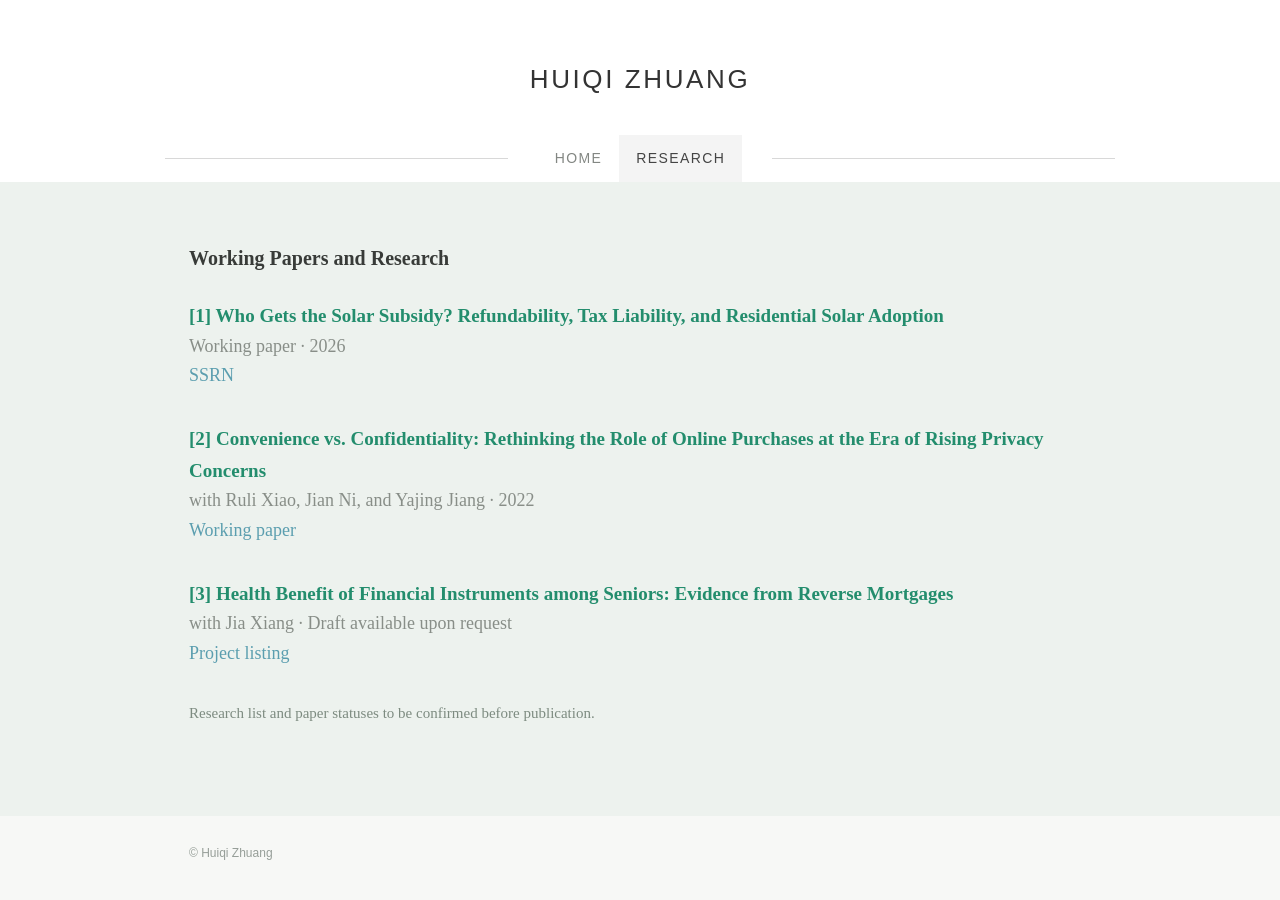
==== research.html @ 511d2074 "Add academic website" ====
<!doctype html><html lang="en"><head><meta charset="utf-8"><meta name="viewport" content="width=device-width, initial-scale=1"><meta name="description" content="Research by Huiqi Zhuang"><title>Research | Huiqi Zhuang</title><link rel="stylesheet" href="style.css"></head><body><header><a class="name" href="index.html">HUIQI ZHUANG</a><nav class="nav" aria-label="Main navigation"><div class="navlinks"><a href="index.html">HOME</a><a href="research.html" aria-current="page">RESEARCH</a></div></nav></header><main><div class="container research"><h2>Working Papers and Research</h2><article class="paper"><a class="title" href="https://ssrn.com/abstract=7076631">[1] Who Gets the Solar Subsidy? Refundability, Tax Liability, and Residential Solar Adoption</a><div class="meta">Working paper · 2026</div><div><a href="https://ssrn.com/abstract=7076631">SSRN</a></div></article><article class="paper"><a class="title" href="https://msi.org/working-paper/convenience-vs-confidentiality-rethinking-the-role-of-online-purchases-at-the-era-of-rising-privacy-concerns/">[2] Convenience vs. Confidentiality: Rethinking the Role of Online Purchases at the Era of Rising Privacy Concerns</a><div class="meta">with Ruli Xiao, Jian Ni, and Yajing Jiang · 2022</div><div><a href="https://msi.org/working-paper/convenience-vs-confidentiality-rethinking-the-role-of-online-purchases-at-the-era-of-rising-privacy-concerns/">Working paper</a></div></article><article class="paper"><span class="title">[3] Health Benefit of Financial Instruments among Seniors: Evidence from Reverse Mortgages</span><div class="meta">with Jia Xiang · Draft available upon request</div><div><a href="https://sites.google.com/view/jiaxiang/research">Project listing</a></div></article><p class="note">Research list and paper statuses to be confirmed before publication.</p></div></main><footer>© Huiqi Zhuang</footer></body></html>
---- style.css ----
*{box-sizing:border-box}body{margin:0;color:#383b38;background:#f7f8f6;font-family:Georgia,'Times New Roman',serif;font-size:18px;line-height:1.65}header{background:#fff;text-align:center;padding:58px 20px 0}.name{font-family:Arial,sans-serif;font-size:26px;letter-spacing:.1em;color:#333;text-decoration:none}.nav{max-width:950px;display:flex;align-items:center;gap:30px;margin:34px auto 0}.nav:before,.nav:after{content:'';height:1px;background:#d8d8d8;flex:1}.navlinks{display:flex;gap:0}.nav a{font-family:Arial,sans-serif;font-size:14px;letter-spacing:.1em;color:#838783;text-decoration:none;padding:12px 17px}.nav a[aria-current=page]{background:#f4f4f4;color:#444}main{background:#edf2ee;min-height:430px}.container{max-width:950px;margin:auto;padding:60px 24px 75px}.home{display:grid;grid-template-columns:34% 1fr;gap:40px}.photo{aspect-ratio:4/3;background:#e0e8e0;display:flex;align-items:center;justify-content:center;color:#87958b;font:13px Arial,sans-serif;letter-spacing:.04em}.bio p{margin:0 0 24px}strong,.title{color:#238d6d}a{color:#5b9eaf;text-decoration:none}a:hover{text-decoration:underline}.paper{margin:0 0 32px}.paper .title{font-weight:bold;font-size:19px}.meta{color:#888e88}.research h2{font-size:20px;margin:0 0 25px;color:#383b38}.research{max-width:950px}footer{max-width:950px;margin:auto;padding:30px 24px;color:#969e98;font:12px Arial,sans-serif}.note{font-size:15px;color:#7d8b80}@media(max-width:650px){header{padding-top:38px}.name{font-size:21px}.nav{gap:5px;margin-top:25px}.nav a{padding:12px}.container{padding:38px 22px 50px}.home{grid-template-columns:1fr;gap:25px}.photo{max-width:300px}body{font-size:17px}}
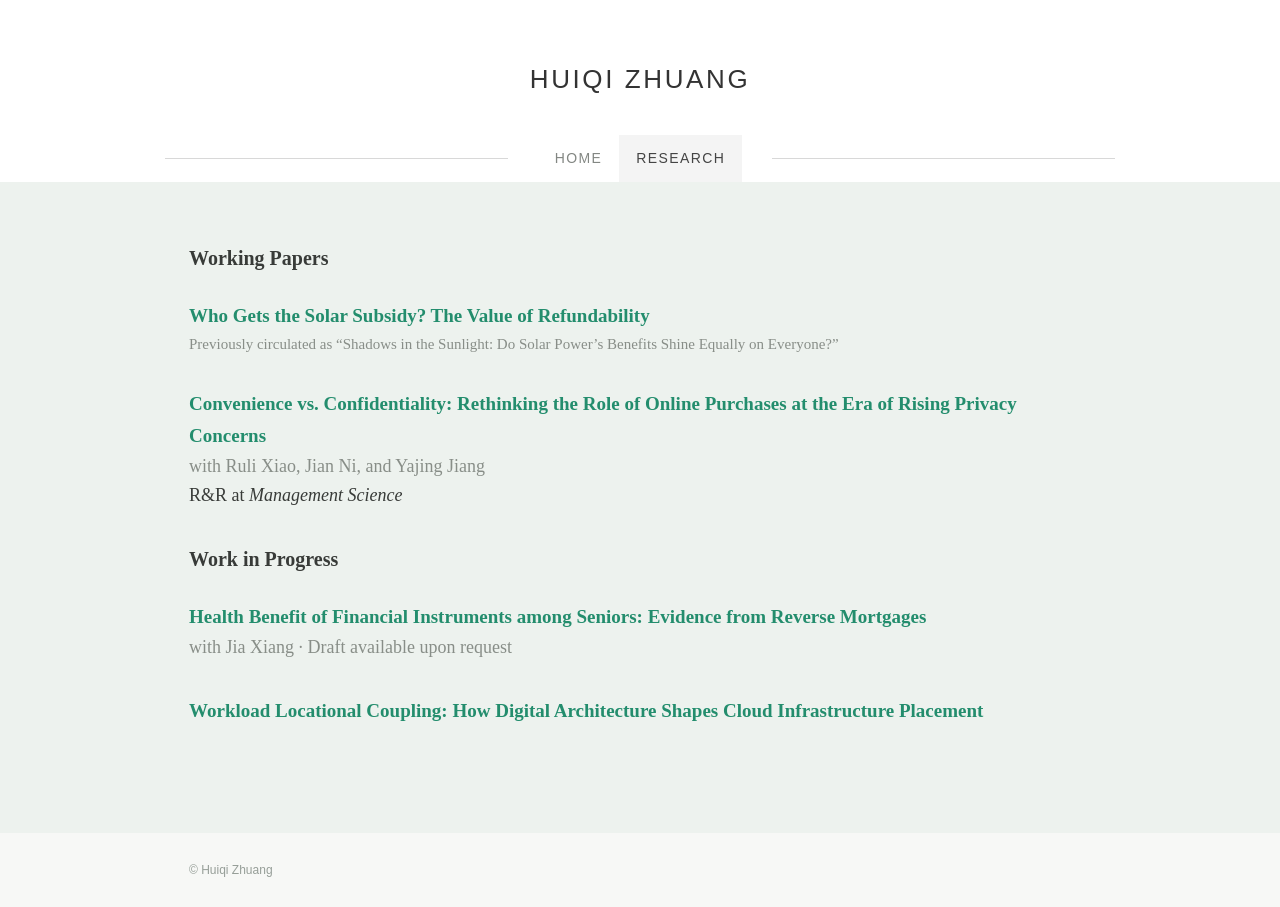
==== commit 47a8b1dc: "Update research and working papers" ====
--- a/research.html
+++ b/research.html
@@ -1 +1 @@
-<!doctype html><html lang="en"><head><meta charset="utf-8"><meta name="viewport" content="width=device-width, initial-scale=1"><meta name="description" content="Research by Huiqi Zhuang"><title>Research | Huiqi Zhuang</title><link rel="stylesheet" href="style.css"></head><body><header><a class="name" href="index.html">HUIQI ZHUANG</a><nav class="nav" aria-label="Main navigation"><div class="navlinks"><a href="index.html">HOME</a><a href="research.html" aria-current="page">RESEARCH</a></div></nav></header><main><div class="container research"><h2>Working Papers and Research</h2><article class="paper"><a class="title" href="https://ssrn.com/abstract=7076631">[1] Who Gets the Solar Subsidy? Refundability, Tax Liability, and Residential Solar Adoption</a><div class="meta">Working paper · 2026</div><div><a href="https://ssrn.com/abstract=7076631">SSRN</a></div></article><article class="paper"><a class="title" href="https://msi.org/working-paper/convenience-vs-confidentiality-rethinking-the-role-of-online-purchases-at-the-era-of-rising-privacy-concerns/">[2] Convenience vs. Confidentiality: Rethinking the Role of Online Purchases at the Era of Rising Privacy Concerns</a><div class="meta">with Ruli Xiao, Jian Ni, and Yajing Jiang · 2022</div><div><a href="https://msi.org/working-paper/convenience-vs-confidentiality-rethinking-the-role-of-online-purchases-at-the-era-of-rising-privacy-concerns/">Working paper</a></div></article><article class="paper"><span class="title">[3] Health Benefit of Financial Instruments among Seniors: Evidence from Reverse Mortgages</span><div class="meta">with Jia Xiang · Draft available upon request</div><div><a href="https://sites.google.com/view/jiaxiang/research">Project listing</a></div></article><p class="note">Research list and paper statuses to be confirmed before publication.</p></div></main><footer>© Huiqi Zhuang</footer></body></html>
+<!doctype html><html lang="en"><head><meta charset="utf-8"><meta name="viewport" content="width=device-width, initial-scale=1"><meta name="description" content="Research by Huiqi Zhuang"><title>Research | Huiqi Zhuang</title><link rel="stylesheet" href="style.css?v=2"></head><body><header><a class="name" href="index.html">HUIQI ZHUANG</a><nav class="nav" aria-label="Main navigation"><div class="navlinks"><a href="index.html">HOME</a><a href="research.html" aria-current="page">RESEARCH</a></div></nav></header><main><div class="container research"><h2>Working Papers</h2><article class="paper"><a class="title" href="https://papers.ssrn.com/sol3/papers.cfm?abstract_id=7076631">Who Gets the Solar Subsidy? The Value of Refundability</a><div class="meta" style="font-size:15px">Previously circulated as “Shadows in the Sunlight: Do Solar Power’s Benefits Shine Equally on Everyone?”</div></article><article class="paper"><a class="title" href="https://msi.org/working-paper/convenience-vs-confidentiality-rethinking-the-role-of-online-purchases-at-the-era-of-rising-privacy-concerns/">Convenience vs. Confidentiality: Rethinking the Role of Online Purchases at the Era of Rising Privacy Concerns</a><div class="meta">with Ruli Xiao, Jian Ni, and Yajing Jiang</div><div>R&amp;R at <em>Management Science</em></div></article><h2>Work in Progress</h2><article class="paper"><span class="title">Health Benefit of Financial Instruments among Seniors: Evidence from Reverse Mortgages</span><div class="meta">with Jia Xiang · Draft available upon request</div></article><article class="paper"><span class="title">Workload Locational Coupling: How Digital Architecture Shapes Cloud Infrastructure Placement</span></article></div></main><footer>© Huiqi Zhuang</footer></body></html>
--- a/style.css
+++ b/style.css
@@ -1 +1 @@
-*{box-sizing:border-box}body{margin:0;color:#383b38;background:#f7f8f6;font-family:Georgia,'Times New Roman',serif;font-size:18px;line-height:1.65}header{background:#fff;text-align:center;padding:58px 20px 0}.name{font-family:Arial,sans-serif;font-size:26px;letter-spacing:.1em;color:#333;text-decoration:none}.nav{max-width:950px;display:flex;align-items:center;gap:30px;margin:34px auto 0}.nav:before,.nav:after{content:'';height:1px;background:#d8d8d8;flex:1}.navlinks{display:flex;gap:0}.nav a{font-family:Arial,sans-serif;font-size:14px;letter-spacing:.1em;color:#838783;text-decoration:none;padding:12px 17px}.nav a[aria-current=page]{background:#f4f4f4;color:#444}main{background:#edf2ee;min-height:430px}.container{max-width:950px;margin:auto;padding:60px 24px 75px}.home{display:grid;grid-template-columns:34% 1fr;gap:40px}.photo{aspect-ratio:4/3;background:#e0e8e0;display:flex;align-items:center;justify-content:center;color:#87958b;font:13px Arial,sans-serif;letter-spacing:.04em}.bio p{margin:0 0 24px}strong,.title{color:#238d6d}a{color:#5b9eaf;text-decoration:none}a:hover{text-decoration:underline}.paper{margin:0 0 32px}.paper .title{font-weight:bold;font-size:19px}.meta{color:#888e88}.research h2{font-size:20px;margin:0 0 25px;color:#383b38}.research{max-width:950px}footer{max-width:950px;margin:auto;padding:30px 24px;color:#969e98;font:12px Arial,sans-serif}.note{font-size:15px;color:#7d8b80}@media(max-width:650px){header{padding-top:38px}.name{font-size:21px}.nav{gap:5px;margin-top:25px}.nav a{padding:12px}.container{padding:38px 22px 50px}.home{grid-template-columns:1fr;gap:25px}.photo{max-width:300px}body{font-size:17px}}
+*{box-sizing:border-box}body{margin:0;color:#383b38;background:#f7f8f6;font-family:Georgia,'Times New Roman',serif;font-size:18px;line-height:1.65}header{background:#fff;text-align:center;padding:58px 20px 0}.name{font-family:Arial,sans-serif;font-size:26px;letter-spacing:.1em;color:#333;text-decoration:none}.nav{max-width:950px;display:flex;align-items:center;gap:30px;margin:34px auto 0}.nav:before,.nav:after{content:'';height:1px;background:#d8d8d8;flex:1}.navlinks{display:flex;gap:0}.nav a{font-family:Arial,sans-serif;font-size:14px;letter-spacing:.1em;color:#838783;text-decoration:none;padding:12px 17px}.nav a[aria-current=page]{background:#f4f4f4;color:#444}main{background:#edf2ee;min-height:430px}.container{max-width:950px;margin:auto;padding:60px 24px 75px}.home{display:grid;grid-template-columns:34% 1fr;gap:40px}.photo{width:100%;height:auto;display:block;background:#e0e8e0;display:flex;align-items:center;justify-content:center;color:#87958b;font:13px Arial,sans-serif;letter-spacing:.04em}.bio p{margin:0 0 24px}strong,.title{color:#238d6d}a{color:#5b9eaf;text-decoration:none}a:hover{text-decoration:underline}.paper{margin:0 0 32px}.paper .title{font-weight:bold;font-size:19px}.meta{color:#888e88}.research h2{font-size:20px;margin:0 0 25px;color:#383b38}.research{max-width:950px}footer{max-width:950px;margin:auto;padding:30px 24px;color:#969e98;font:12px Arial,sans-serif}.note{font-size:15px;color:#7d8b80}@media(max-width:650px){header{padding-top:38px}.name{font-size:21px}.nav{gap:5px;margin-top:25px}.nav a{padding:12px}.container{padding:38px 22px 50px}.home{grid-template-columns:1fr;gap:25px}.photo{max-width:300px}body{font-size:17px}}
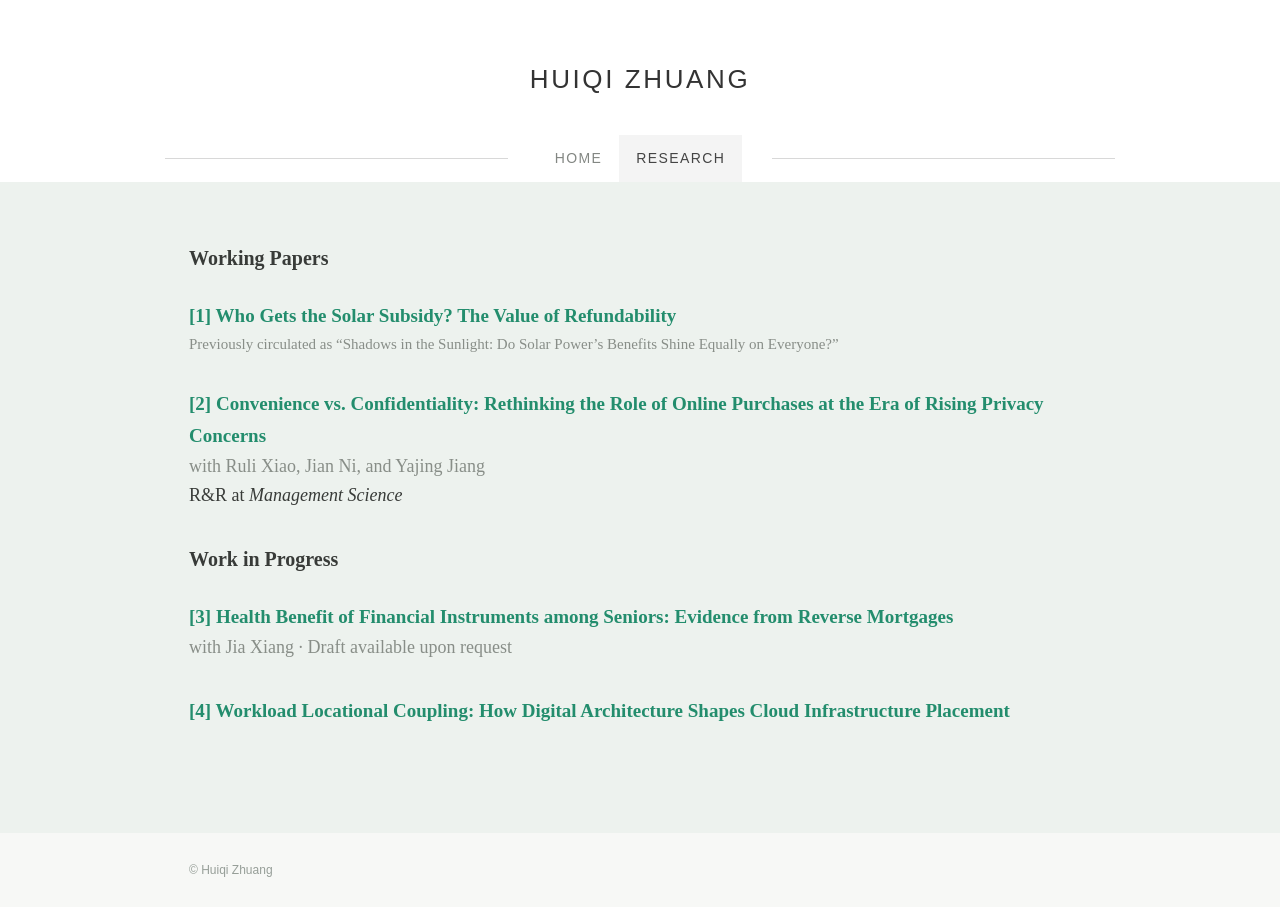
==== commit d0c94a2b: "Update research.html" ====
--- a/research.html
+++ b/research.html
@@ -1 +1 @@
-<!doctype html><html lang="en"><head><meta charset="utf-8"><meta name="viewport" content="width=device-width, initial-scale=1"><meta name="description" content="Research by Huiqi Zhuang"><title>Research | Huiqi Zhuang</title><link rel="stylesheet" href="style.css?v=2"></head><body><header><a class="name" href="index.html">HUIQI ZHUANG</a><nav class="nav" aria-label="Main navigation"><div class="navlinks"><a href="index.html">HOME</a><a href="research.html" aria-current="page">RESEARCH</a></div></nav></header><main><div class="container research"><h2>Working Papers</h2><article class="paper"><a class="title" href="https://papers.ssrn.com/sol3/papers.cfm?abstract_id=7076631">Who Gets the Solar Subsidy? The Value of Refundability</a><div class="meta" style="font-size:15px">Previously circulated as “Shadows in the Sunlight: Do Solar Power’s Benefits Shine Equally on Everyone?”</div></article><article class="paper"><a class="title" href="https://msi.org/working-paper/convenience-vs-confidentiality-rethinking-the-role-of-online-purchases-at-the-era-of-rising-privacy-concerns/">Convenience vs. Confidentiality: Rethinking the Role of Online Purchases at the Era of Rising Privacy Concerns</a><div class="meta">with Ruli Xiao, Jian Ni, and Yajing Jiang</div><div>R&amp;R at <em>Management Science</em></div></article><h2>Work in Progress</h2><article class="paper"><span class="title">Health Benefit of Financial Instruments among Seniors: Evidence from Reverse Mortgages</span><div class="meta">with Jia Xiang · Draft available upon request</div></article><article class="paper"><span class="title">Workload Locational Coupling: How Digital Architecture Shapes Cloud Infrastructure Placement</span></article></div></main><footer>© Huiqi Zhuang</footer></body></html>
+<!doctype html><html lang="en"><head><meta charset="utf-8"><meta name="viewport" content="width=device-width, initial-scale=1"><meta name="description" content="Research by Huiqi Zhuang"><title>Research | Huiqi Zhuang</title><link rel="stylesheet" href="style.css?v=2"></head><body><header><a class="name" href="index.html">HUIQI ZHUANG</a><nav class="nav" aria-label="Main navigation"><div class="navlinks"><a href="index.html">HOME</a><a href="research.html" aria-current="page">RESEARCH</a></div></nav></header><main><div class="container research"><h2>Working Papers</h2><article class="paper"><a class="title" href="https://papers.ssrn.com/sol3/papers.cfm?abstract_id=7076631">[1] Who Gets the Solar Subsidy? The Value of Refundability</a><div class="meta" style="font-size:15px">Previously circulated as “Shadows in the Sunlight: Do Solar Power’s Benefits Shine Equally on Everyone?”</div></article><article class="paper"><a class="title" href="https://msi.org/working-paper/convenience-vs-confidentiality-rethinking-the-role-of-online-purchases-at-the-era-of-rising-privacy-concerns/">[2] Convenience vs. Confidentiality: Rethinking the Role of Online Purchases at the Era of Rising Privacy Concerns</a><div class="meta">with Ruli Xiao, Jian Ni, and Yajing Jiang</div><div>R&amp;R at <em>Management Science</em></div></article><h2>Work in Progress</h2><article class="paper"><span class="title">[3] Health Benefit of Financial Instruments among Seniors: Evidence from Reverse Mortgages</span><div class="meta">with Jia Xiang · Draft available upon request</div></article><article class="paper"><span class="title">[4] Workload Locational Coupling: How Digital Architecture Shapes Cloud Infrastructure Placement</span></article></div></main><footer>© Huiqi Zhuang</footer></body></html>
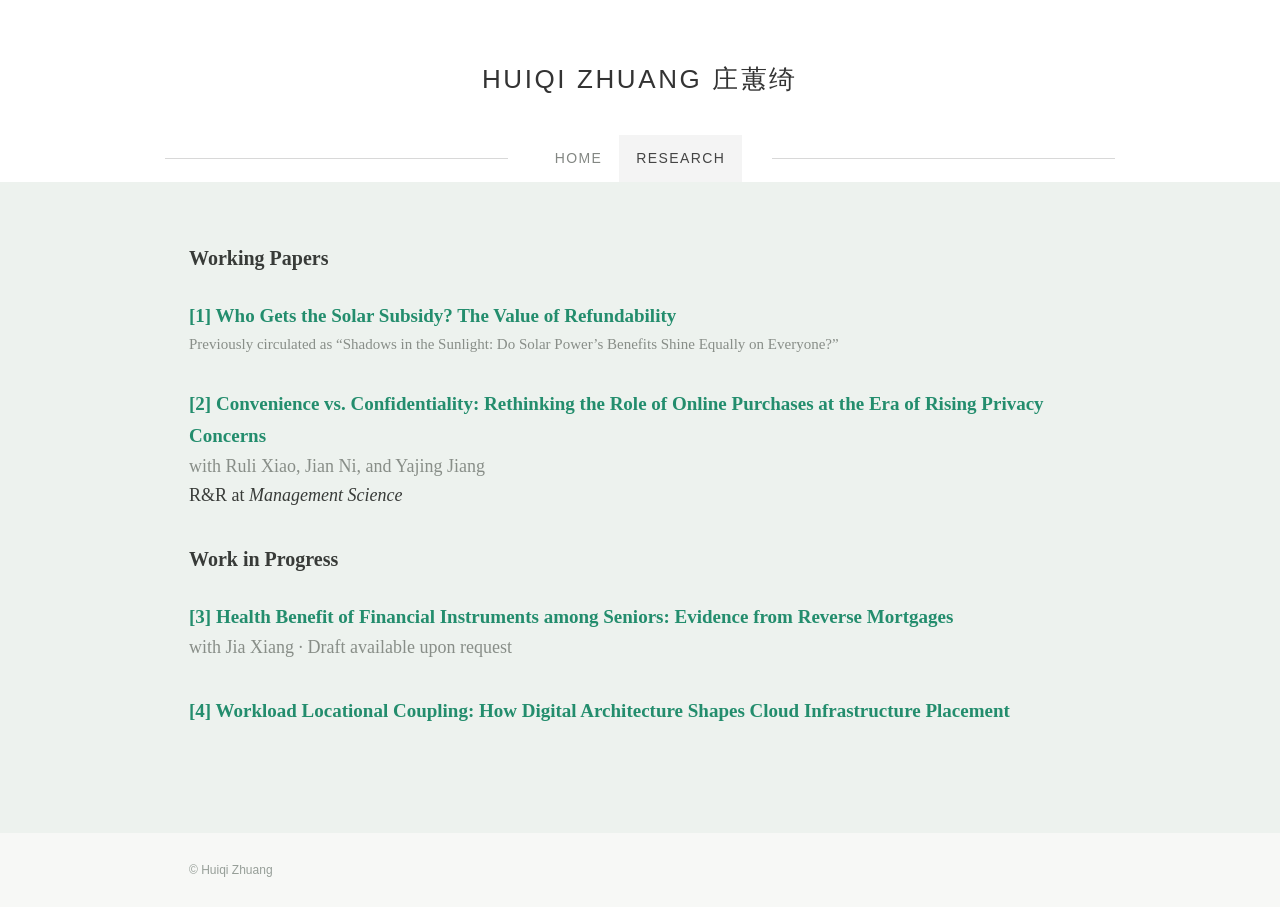
==== commit 443d0bfe: "Add Chinese name to website" ====
--- a/research.html
+++ b/research.html
@@ -1 +1 @@
-<!doctype html><html lang="en"><head><meta charset="utf-8"><meta name="viewport" content="width=device-width, initial-scale=1"><meta name="description" content="Research by Huiqi Zhuang"><title>Research | Huiqi Zhuang</title><link rel="stylesheet" href="style.css?v=2"></head><body><header><a class="name" href="index.html">HUIQI ZHUANG</a><nav class="nav" aria-label="Main navigation"><div class="navlinks"><a href="index.html">HOME</a><a href="research.html" aria-current="page">RESEARCH</a></div></nav></header><main><div class="container research"><h2>Working Papers</h2><article class="paper"><a class="title" href="https://papers.ssrn.com/sol3/papers.cfm?abstract_id=7076631">[1] Who Gets the Solar Subsidy? The Value of Refundability</a><div class="meta" style="font-size:15px">Previously circulated as “Shadows in the Sunlight: Do Solar Power’s Benefits Shine Equally on Everyone?”</div></article><article class="paper"><a class="title" href="https://msi.org/working-paper/convenience-vs-confidentiality-rethinking-the-role-of-online-purchases-at-the-era-of-rising-privacy-concerns/">[2] Convenience vs. Confidentiality: Rethinking the Role of Online Purchases at the Era of Rising Privacy Concerns</a><div class="meta">with Ruli Xiao, Jian Ni, and Yajing Jiang</div><div>R&amp;R at <em>Management Science</em></div></article><h2>Work in Progress</h2><article class="paper"><span class="title">[3] Health Benefit of Financial Instruments among Seniors: Evidence from Reverse Mortgages</span><div class="meta">with Jia Xiang · Draft available upon request</div></article><article class="paper"><span class="title">[4] Workload Locational Coupling: How Digital Architecture Shapes Cloud Infrastructure Placement</span></article></div></main><footer>© Huiqi Zhuang</footer></body></html>
+<!doctype html><html lang="en"><head><meta charset="utf-8"><meta name="viewport" content="width=device-width, initial-scale=1"><meta name="description" content="Research by Huiqi Zhuang"><title>Research | Huiqi Zhuang 庄蕙绮</title><link rel="stylesheet" href="style.css?v=2"></head><body><header><a class="name" href="index.html">HUIQI ZHUANG 庄蕙绮</a><nav class="nav" aria-label="Main navigation"><div class="navlinks"><a href="index.html">HOME</a><a href="research.html" aria-current="page">RESEARCH</a></div></nav></header><main><div class="container research"><h2>Working Papers</h2><article class="paper"><a class="title" href="https://papers.ssrn.com/sol3/papers.cfm?abstract_id=7076631">[1] Who Gets the Solar Subsidy? The Value of Refundability</a><div class="meta" style="font-size:15px">Previously circulated as “Shadows in the Sunlight: Do Solar Power’s Benefits Shine Equally on Everyone?”</div></article><article class="paper"><a class="title" href="https://msi.org/working-paper/convenience-vs-confidentiality-rethinking-the-role-of-online-purchases-at-the-era-of-rising-privacy-concerns/">[2] Convenience vs. Confidentiality: Rethinking the Role of Online Purchases at the Era of Rising Privacy Concerns</a><div class="meta">with Ruli Xiao, Jian Ni, and Yajing Jiang</div><div>R&amp;R at <em>Management Science</em></div></article><h2>Work in Progress</h2><article class="paper"><span class="title">[3] Health Benefit of Financial Instruments among Seniors: Evidence from Reverse Mortgages</span><div class="meta">with Jia Xiang · Draft available upon request</div></article><article class="paper"><span class="title">[4] Workload Locational Coupling: How Digital Architecture Shapes Cloud Infrastructure Placement</span></article></div></main><footer>© Huiqi Zhuang</footer></body></html>
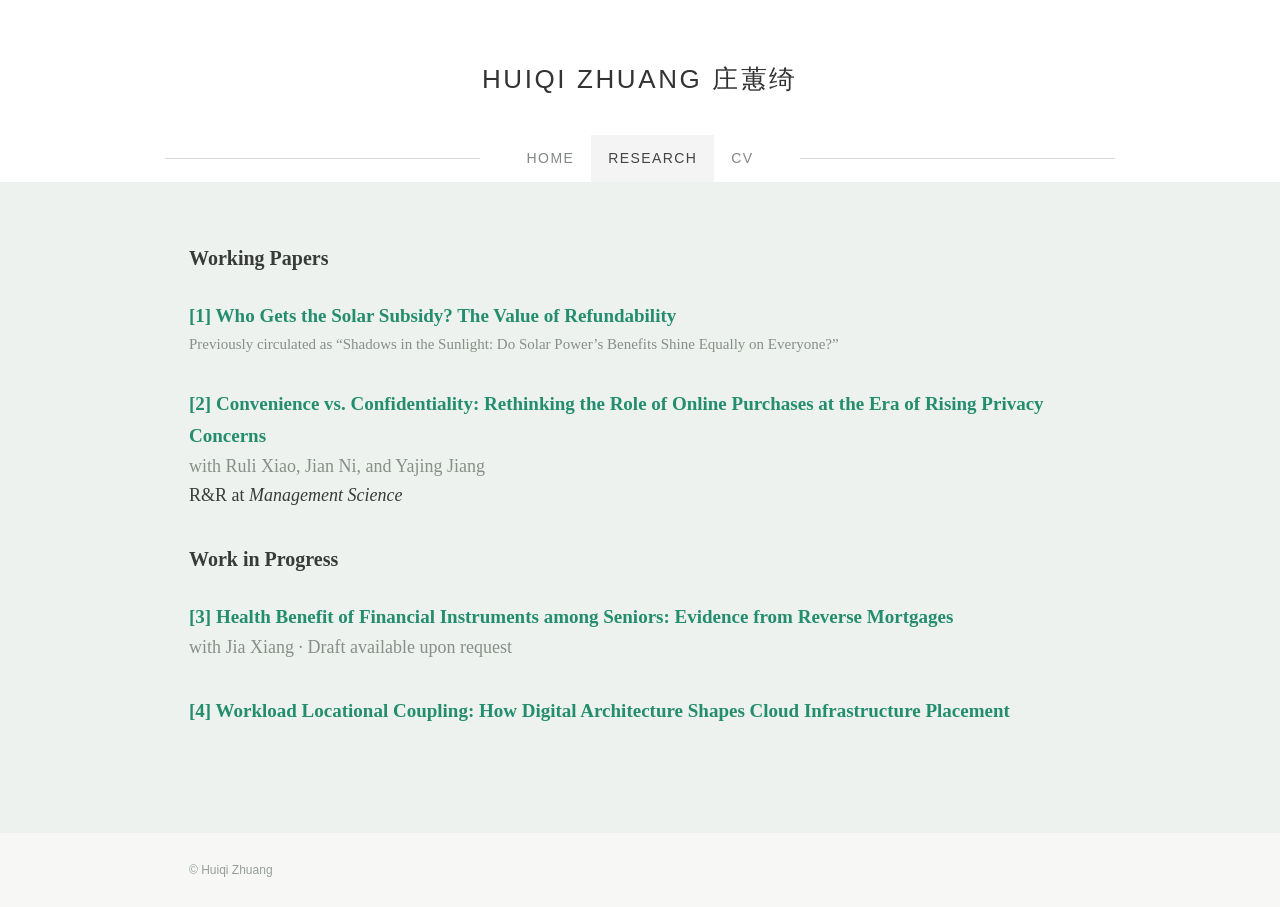
==== commit 112754cf: "Add curriculum vitae" ====
--- a/research.html
+++ b/research.html
@@ -1 +1 @@
-<!doctype html><html lang="en"><head><meta charset="utf-8"><meta name="viewport" content="width=device-width, initial-scale=1"><meta name="description" content="Research by Huiqi Zhuang"><title>Research | Huiqi Zhuang 庄蕙绮</title><link rel="stylesheet" href="style.css?v=2"></head><body><header><a class="name" href="index.html">HUIQI ZHUANG 庄蕙绮</a><nav class="nav" aria-label="Main navigation"><div class="navlinks"><a href="index.html">HOME</a><a href="research.html" aria-current="page">RESEARCH</a></div></nav></header><main><div class="container research"><h2>Working Papers</h2><article class="paper"><a class="title" href="https://papers.ssrn.com/sol3/papers.cfm?abstract_id=7076631">[1] Who Gets the Solar Subsidy? The Value of Refundability</a><div class="meta" style="font-size:15px">Previously circulated as “Shadows in the Sunlight: Do Solar Power’s Benefits Shine Equally on Everyone?”</div></article><article class="paper"><a class="title" href="https://msi.org/working-paper/convenience-vs-confidentiality-rethinking-the-role-of-online-purchases-at-the-era-of-rising-privacy-concerns/">[2] Convenience vs. Confidentiality: Rethinking the Role of Online Purchases at the Era of Rising Privacy Concerns</a><div class="meta">with Ruli Xiao, Jian Ni, and Yajing Jiang</div><div>R&amp;R at <em>Management Science</em></div></article><h2>Work in Progress</h2><article class="paper"><span class="title">[3] Health Benefit of Financial Instruments among Seniors: Evidence from Reverse Mortgages</span><div class="meta">with Jia Xiang · Draft available upon request</div></article><article class="paper"><span class="title">[4] Workload Locational Coupling: How Digital Architecture Shapes Cloud Infrastructure Placement</span></article></div></main><footer>© Huiqi Zhuang</footer></body></html>
+<!doctype html><html lang="en"><head><meta charset="utf-8"><meta name="viewport" content="width=device-width, initial-scale=1"><meta name="description" content="Research by Huiqi Zhuang"><title>Research | Huiqi Zhuang 庄蕙绮</title><link rel="stylesheet" href="style.css?v=2"></head><body><header><a class="name" href="index.html">HUIQI ZHUANG 庄蕙绮</a><nav class="nav" aria-label="Main navigation"><div class="navlinks"><a href="index.html">HOME</a><a href="research.html" aria-current="page">RESEARCH</a><a href="CV_Huiqi_Zhuang.pdf">CV</a></div></nav></header><main><div class="container research"><h2>Working Papers</h2><article class="paper"><a class="title" href="https://papers.ssrn.com/sol3/papers.cfm?abstract_id=7076631">[1] Who Gets the Solar Subsidy? The Value of Refundability</a><div class="meta" style="font-size:15px">Previously circulated as “Shadows in the Sunlight: Do Solar Power’s Benefits Shine Equally on Everyone?”</div></article><article class="paper"><a class="title" href="https://msi.org/working-paper/convenience-vs-confidentiality-rethinking-the-role-of-online-purchases-at-the-era-of-rising-privacy-concerns/">[2] Convenience vs. Confidentiality: Rethinking the Role of Online Purchases at the Era of Rising Privacy Concerns</a><div class="meta">with Ruli Xiao, Jian Ni, and Yajing Jiang</div><div>R&amp;R at <em>Management Science</em></div></article><h2>Work in Progress</h2><article class="paper"><span class="title">[3] Health Benefit of Financial Instruments among Seniors: Evidence from Reverse Mortgages</span><div class="meta">with Jia Xiang · Draft available upon request</div></article><article class="paper"><span class="title">[4] Workload Locational Coupling: How Digital Architecture Shapes Cloud Infrastructure Placement</span></article></div></main><footer>© Huiqi Zhuang</footer></body></html>
